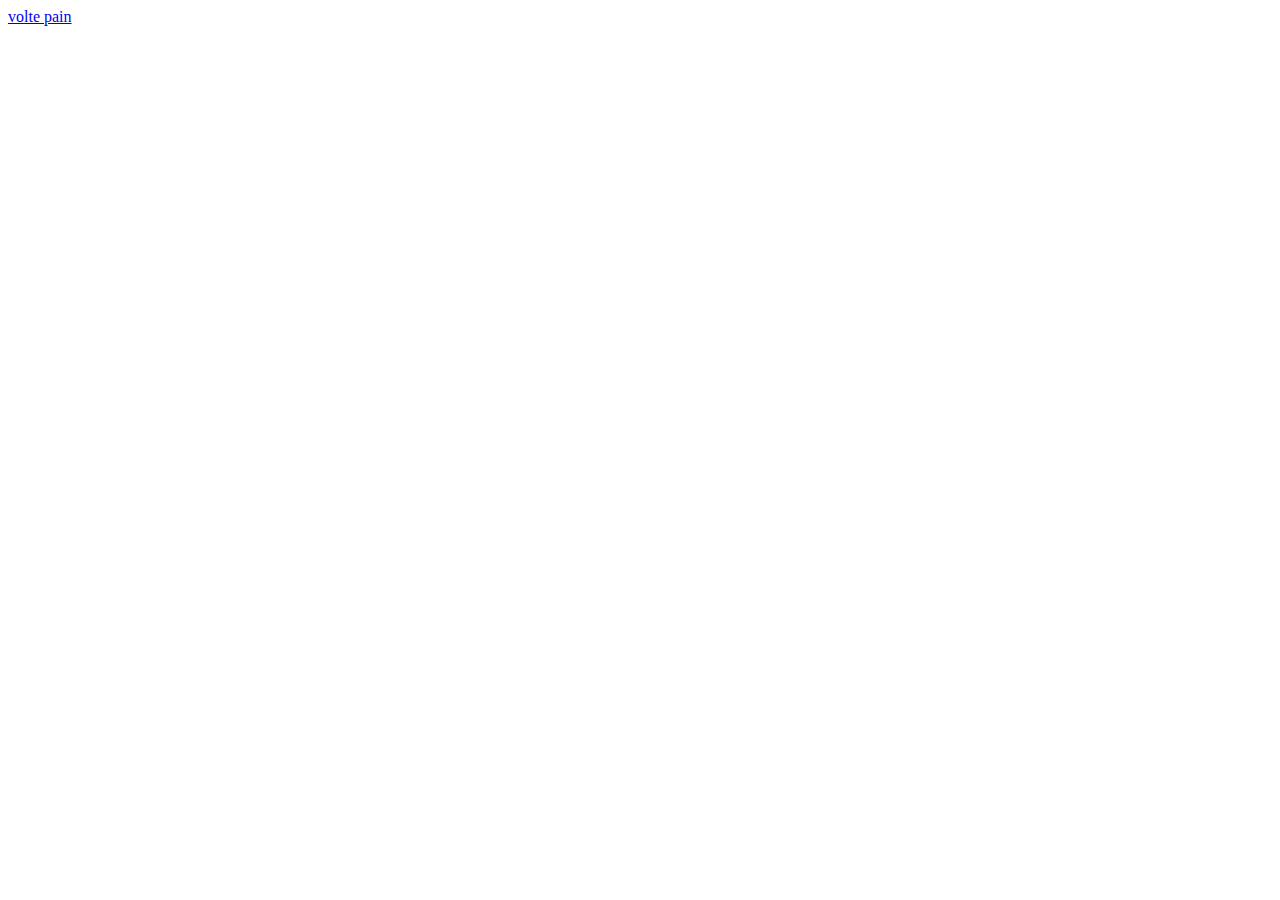
==== jogo.html @ 90666d10 "Merge pull request #1 from gusmrtns/matheus" ====
<!DOCTYPE html>
<html lang="en">
<head>
    <meta charset="UTF-8">
    <meta name="viewport" content="width=device-width, initial-scale=1.0">
    <title>Document</title>
</head>
<body>
    <a href="main.html">volte pain</a>
</body>
</html>
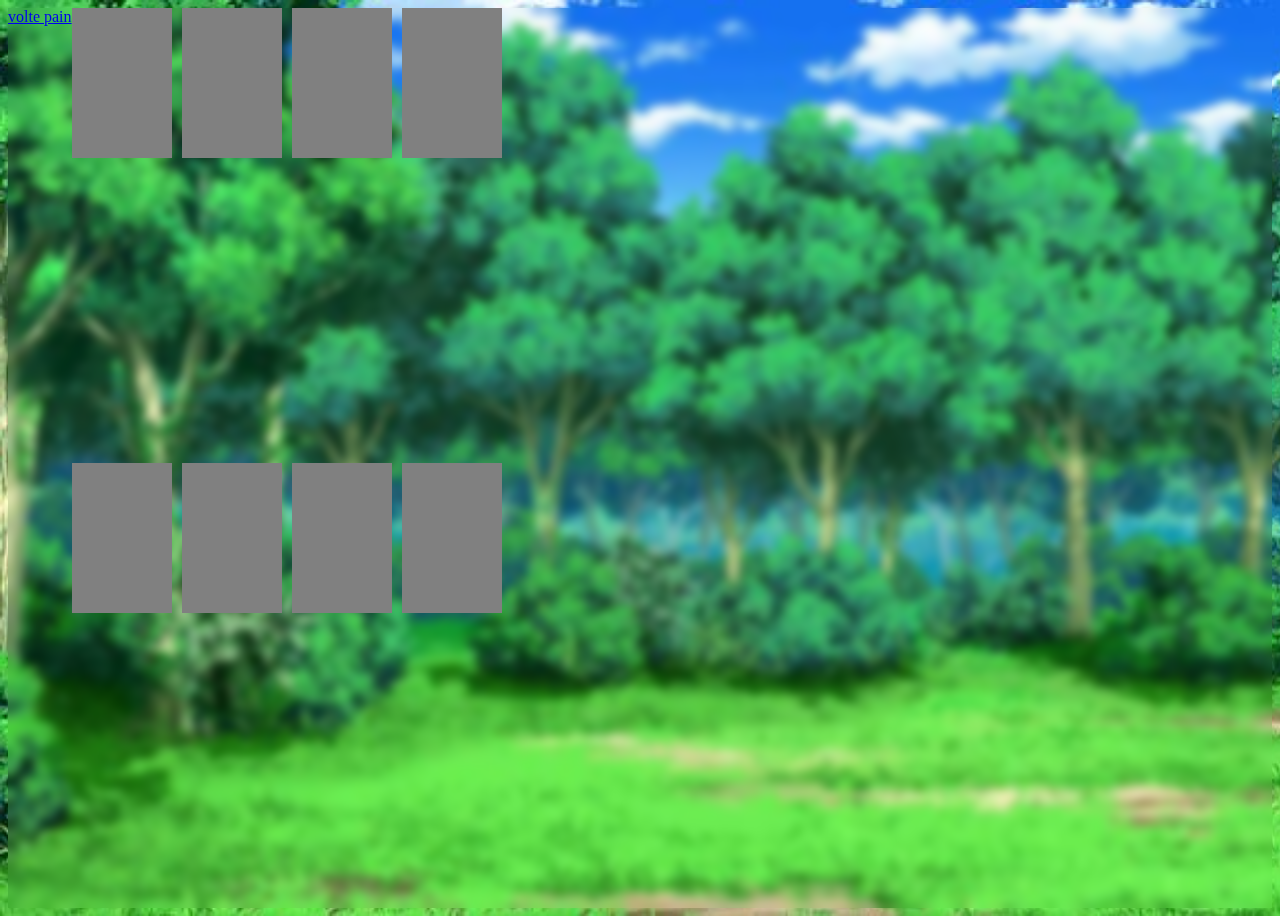
==== commit e4c86fc5: "refactor: index" ====
--- a/jogo.html
+++ b/jogo.html
@@ -3,9 +3,14 @@
 <head>
     <meta charset="UTF-8">
     <meta name="viewport" content="width=device-width, initial-scale=1.0">
+    <link rel="stylesheet" href="/styles/game.css">
     <title>Document</title>
 </head>
 <body>
-    <a href="main.html">volte pain</a>
+    <a href="index.html">volte pain</a>
+    <div id="game-board" class="game-board">
+        <!-- Cartas serão geradas dinamicamente pelo JavaScript -->
+    </div>
+    <script src="/script/GameLogic.js"></script>
 </body>
 </html>--- a/styles/game.css
+++ b/styles/game.css
@@ -0,0 +1,45 @@
+.game-board {
+    display: grid;
+    grid-template-columns: repeat(4, 1fr);
+    gap: 10px;
+  }
+  
+.card {
+    width: 100px;
+    height: 150px;
+    perspective: 1000px;
+}
+  
+.card div {
+    width: 100%;
+    height: 100%;
+    position: absolute;
+    backface-visibility: hidden;
+    transition: transform 0.5s;
+}
+  
+.card-back {
+    background: gray;
+}
+  
+.card-front {
+    background: white;
+    transform: rotateY(180deg);
+}
+  
+.card.flipped .card-front {
+    transform: rotateY(0);
+}
+  
+.card.flipped .card-back {
+    transform: rotateY(-180deg);
+}
+
+body {
+    height: 100vh;
+    display: flex;
+    background-image: url(/assets/fundo.jpeg);
+    background-size: cover;
+    backdrop-filter: blur(5px);
+    -webkit-backdrop-filter: blur(5px);
+}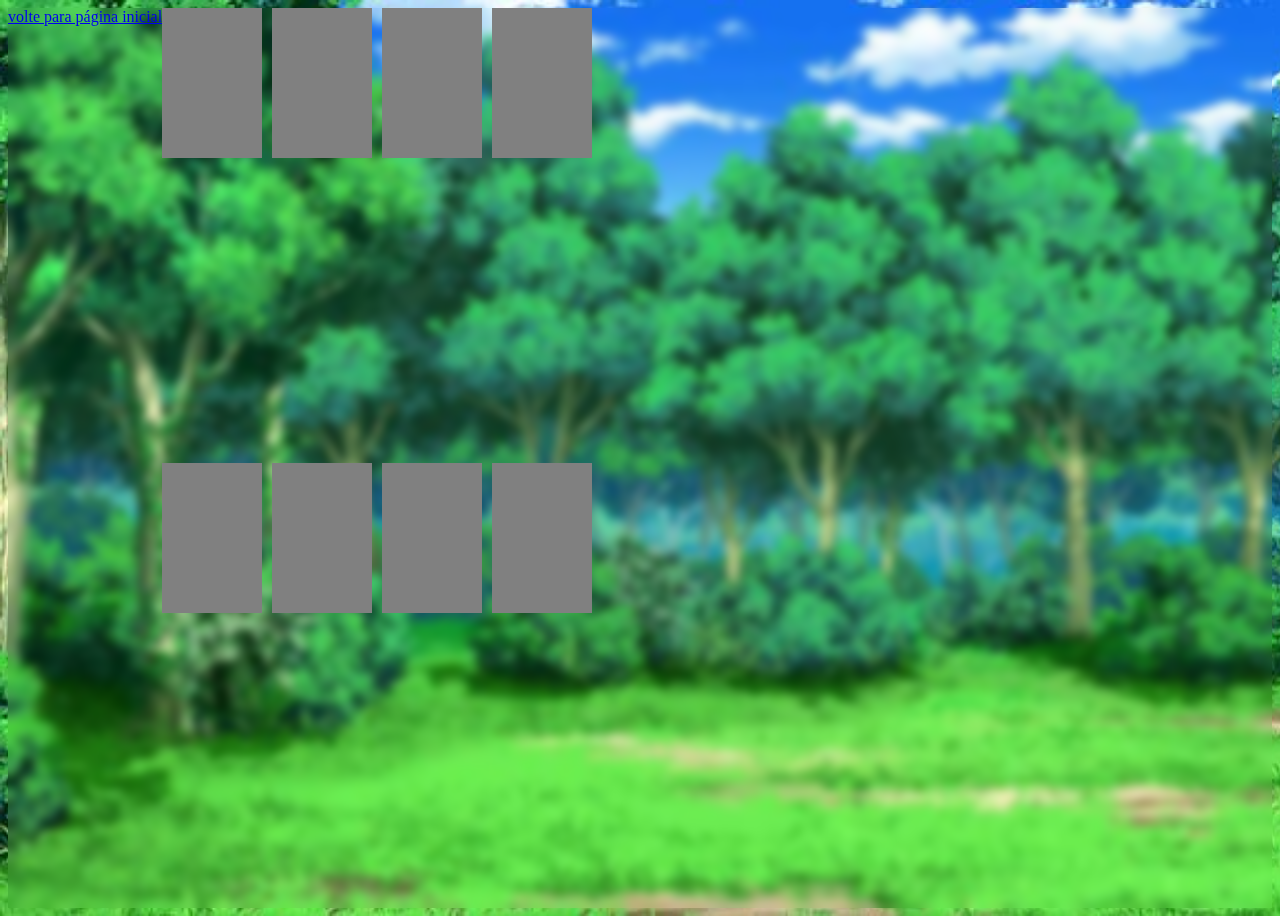
==== commit a1ff8449: "Adicionando alterações" ====
--- a/jogo.html
+++ b/jogo.html
@@ -7,10 +7,11 @@
     <title>Document</title>
 </head>
 <body>
-    <a href="index.html">volte pain</a>
+    <a href="index.html">volte para página inicial</a>
     <div id="game-board" class="game-board">
         <!-- Cartas serão geradas dinamicamente pelo JavaScript -->
     </div>
     <script src="/script/GameLogic.js"></script>
+
 </body>
 </html>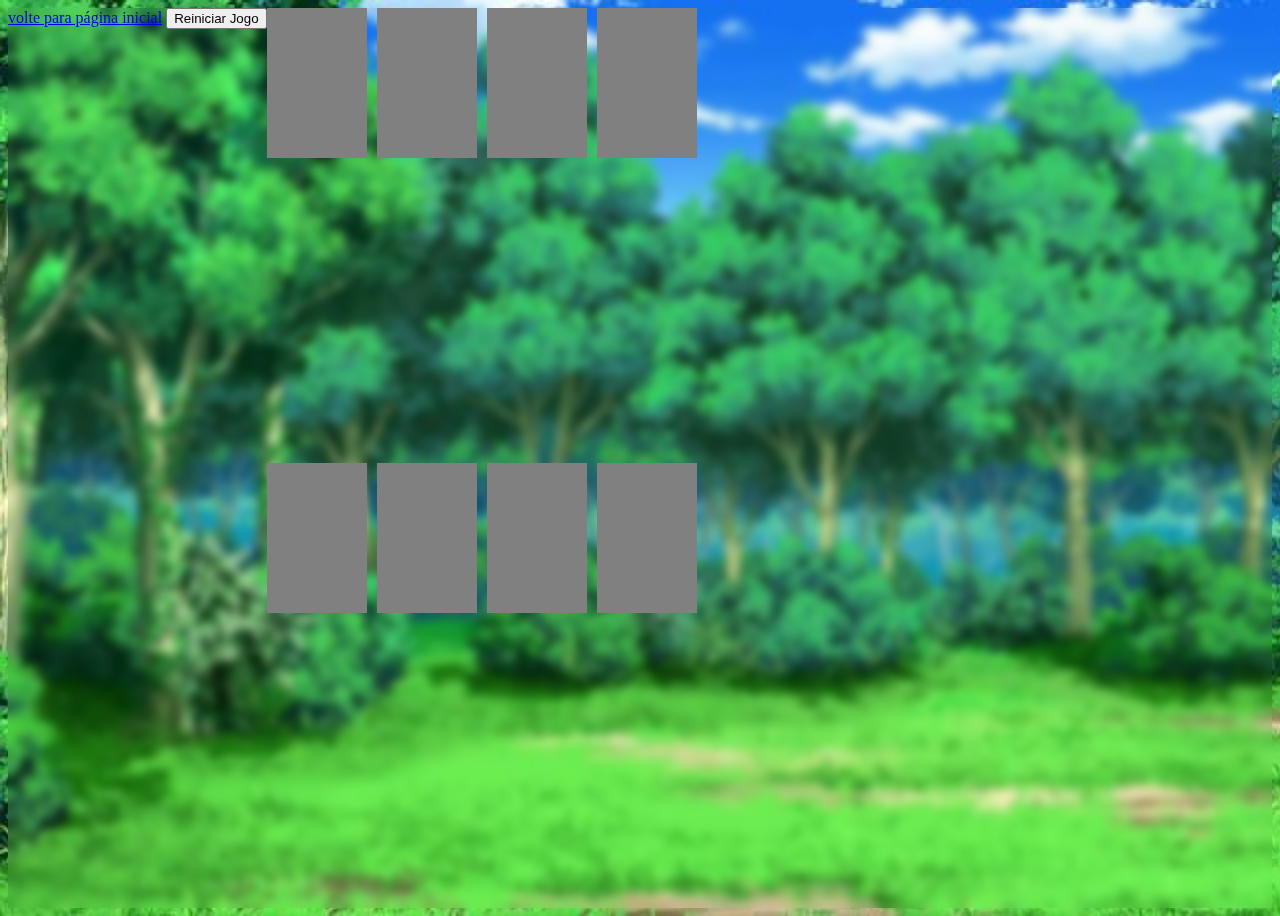
==== commit 2fdaaf39: "Adição de botão de reiniciar, função para determinar a vitória e adição de mensagens durante o jogo" ====
--- a/jogo.html
+++ b/jogo.html
@@ -1,5 +1,5 @@
 <!DOCTYPE html>
-<html lang="en">
+<html lang="pt-BR">
 <head>
     <meta charset="UTF-8">
     <meta name="viewport" content="width=device-width, initial-scale=1.0">
@@ -7,9 +7,15 @@
     <title>Document</title>
 </head>
 <body>
-    <a href="index.html">volte para página inicial</a>
+    <header>
+        <a href="index.html">volte para página inicial</a>
+        <button type="button" id="buttonRestart">Reiniciar Jogo</button>
+    </header>
     <div id="game-board" class="game-board">
         <!-- Cartas serão geradas dinamicamente pelo JavaScript -->
+    </div>
+    <div id="message">
+
     </div>
     <script src="/script/GameLogic.js"></script>
 
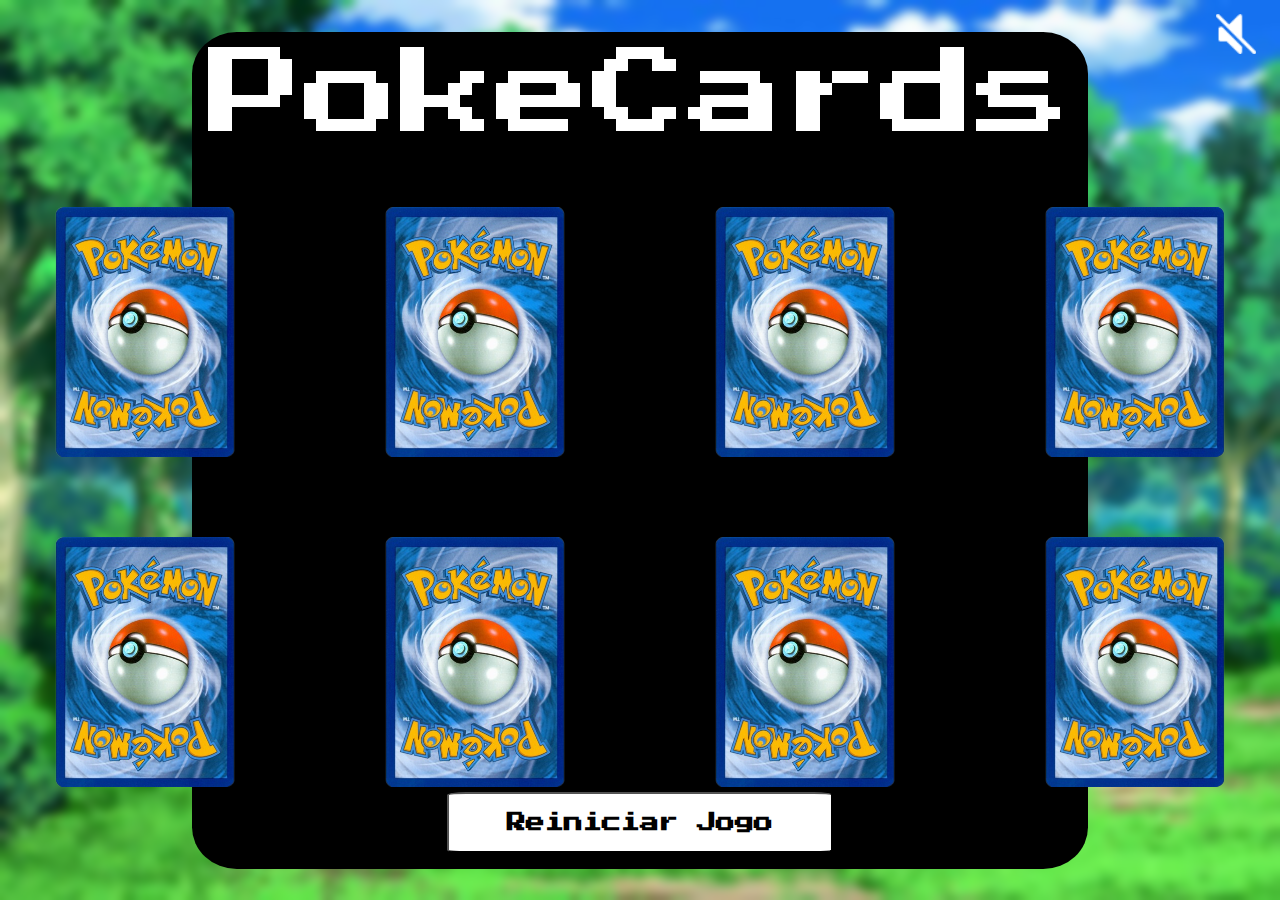
==== commit 393e15ee: ":lipstick: feat: Estilização da pagina do jogo" ====
--- a/jogo.html
+++ b/jogo.html
@@ -1,23 +1,35 @@
 <!DOCTYPE html>
-<html lang="pt-BR">
+<html lang="en">
 <head>
     <meta charset="UTF-8">
     <meta name="viewport" content="width=device-width, initial-scale=1.0">
     <link rel="stylesheet" href="/styles/game.css">
-    <title>Document</title>
+    <link rel="stylesheet" href="style.css">
+    <link rel="preconnect" href="https://fonts.googleapis.com">
+    <link rel="preconnect" href="https://fonts.gstatic.com" crossorigin>
+    <link href="https://fonts.googleapis.com/css2?family=Press+Start+2P&display=swap" rel="stylesheet">
+    <link rel="preconnect" href="https://fonts.googleapis.com">
+    <link rel="preconnect" href="https://fonts.gstatic.com" crossorigin>
+   
+    <title>PokeCards</title>
 </head>
 <body>
-    <header>
-        <a href="index.html">volte para página inicial</a>
-        <button type="button" id="buttonRestart">Reiniciar Jogo</button>
-    </header>
-    <div id="game-board" class="game-board">
-        <!-- Cartas serão geradas dinamicamente pelo JavaScript -->
-    </div>
-    <div id="message">
-
-    </div>
+    <main>
+        <audio id="musica" autoplay loop>
+            <source src="/assets/Pokemon FireRed_LeafGreen- Professor Oak.mp3" type="audio/mp3">
+            Seu navegador não suporta o elemento de áudio.
+          </audio>
+          <button id="btnMute">Mute</button>
+        <section class="start-game">
+            <section class="tittle">
+                <div id="message"></div>
+                <h1><a href="index.html">PokeCards</a></h1>
+            </section>
+            <div id="game-board" class="game-board"></div>
+            <button type="button" id="buttonRestart">Reiniciar Jogo</button>
+        </section>
+    </main>
+    <script src="/script/Main.js"></script>
     <script src="/script/GameLogic.js"></script>
-
 </body>
 </html>--- a/styles/game.css
+++ b/styles/game.css
@@ -1,15 +1,137 @@
+/* ----------------------------------------
+   RESET GLOBAL E ESTILIZAÇÃO BÁSICA
+---------------------------------------- */
+* {
+    margin: 0;
+    padding: 0;
+    box-sizing: border-box;
+}
+
+/* ----------------------------------------
+   ESTILO DO CORPO DA PÁGINA
+---------------------------------------- */
+body {
+    height: 100vh;
+    display: flex;
+    background-image: url('/assets/fundo.jpeg');
+    background-size: cover;
+    backdrop-filter: blur(5px);
+    -webkit-backdrop-filter: blur(5px);
+}
+
+/* ----------------------------------------
+   ESTILO DO CONTAINER PRINCIPAL (MAIN)
+---------------------------------------- */
+main {
+    width: 100%;
+    height: 100%;
+    display: flex;
+    align-items: center;
+    justify-content: center;
+}
+
+/* ----------------------------------------
+   ESTILO DO CONTAINER INICIAL DO JOGO (start-game)
+---------------------------------------- */
+.start-game {
+    background-color: black;
+    width: 70%;
+    height: 93%;
+    display: flex;
+    flex-direction: column;
+    align-items: center;
+    justify-content: center;
+    border-radius: 5%;
+    gap: 1em;
+    position: relative;  /* Permite que o layout dentro do start-game fique no nível adequado */
+}
+
+/* ----------------------------------------
+   ESTILO DO TÍTULO
+---------------------------------------- */
+.tittle {
+    display: flex;
+    flex-direction: column;
+    justify-content: center;
+    align-items: center;
+    width: 100%;
+    margin-bottom: 2.5em;
+}
+
+/* ----------------------------------------
+   ESTILO DOS LINKS (a)
+---------------------------------------- */
+a {
+    color: white;
+    text-decoration: none;
+    font-size: 3em;
+    font-family: "Press Start 2P", system-ui;
+    font-weight: 400;
+    font-style: normal;
+}
+
+/* ----------------------------------------
+   ESTILO DO TABULEIRO DE JOGO (game-board)
+---------------------------------------- */
 .game-board {
     display: grid;
     grid-template-columns: repeat(4, 1fr);
-    gap: 10px;
-  }
-  
+    gap: 5em;
+    height: 60%;
+}
+
+/* ----------------------------------------
+   ESTILO DO BOTÃO DE RECOMEÇAR
+---------------------------------------- */
+#buttonRestart {
+    display: inline-block;
+    text-align: center;
+    color: black;
+    font-family: "Press Start 2P", system-ui;
+    font-weight: 400;
+    font-style: normal;
+    padding: 1em 3em;
+    font-weight: 800;
+    font-size: 1.2em;
+    text-decoration: none;
+    background-color: white;
+    border-radius: 5%;
+    margin-top: 3.5em;
+    transition: background-color 0.3s ease, transform 0.2s ease;
+}
+
+#buttonRestart:hover {
+    background-color: lightgray;
+    transform: scale(1.05);
+}
+
+/* ----------------------------------------
+   ESTILO DA MENSAGEM
+---------------------------------------- */
+#message {
+    font-family: "Press Start 2P", system-ui;
+    font-size: 1em;
+    color: white;
+    text-align: center;
+    padding: 10px;
+    border-radius: 5px;
+    position: absolute;
+    top: 12%;
+    left: 50%;
+    transform: translateX(-50%);
+    z-index: 10;
+    width: 80%;
+}
+
+/* ----------------------------------------
+   ESTILO DAS CARTAS DO JOGO (card)
+---------------------------------------- */
 .card {
-    width: 100px;
-    height: 150px;
+    width: 250px;
+    height: 250px;
     perspective: 1000px;
 }
-  
+
 .card div {
     width: 100%;
     height: 100%;
@@ -17,29 +139,92 @@
     backface-visibility: hidden;
     transition: transform 0.5s;
 }
-  
+
 .card-back {
-    background: gray;
-}
-  
+    background-image: url('/assets/carta.png');
+    background-size: 100% 100%;
+    background-repeat: no-repeat;
+}
+
 .card-front {
-    background: white;
     transform: rotateY(180deg);
-}
-  
+    background-size: 100% 100%;
+    background-repeat: no-repeat;
+}
+
 .card.flipped .card-front {
     transform: rotateY(0);
 }
-  
+
 .card.flipped .card-back {
     transform: rotateY(-180deg);
 }
 
-body {
-    height: 100vh;
-    display: flex;
-    background-image: url(/assets/fundo.jpeg);
-    background-size: cover;
-    backdrop-filter: blur(5px);
-    -webkit-backdrop-filter: blur(5px);
-}+/* ----------------------------------------
+   IMAGENS PARA OS POKÉMONS NAS CARTAS
+---------------------------------------- */
+.card-front.charmander {
+    background-image: url('https://cdn.cardsrealm.com/images/cartas/g1-generations/en/med/charmander-rc3-rc3.png?2414?');
+    background-size: 100% 100%;
+    background-repeat: no-repeat;
+}
+
+.card-front.bulbasaur {
+    background-image: url('https://cdn.cardsrealm.com/images/cartas/swshp-swsh-black-star-promos/EN/med/bulbasaur-pr-sw-swsh303-swsh303.png?5316?');
+    background-size: 100% 100%;
+    background-repeat: no-repeat;
+}
+
+.card-front.squirtle {
+    background-image: url('https://cdn.cardsrealm.com/images/cartas/bw7-boundaries-crossed/en/med/squirtle-29149-29.png?9922?');
+    background-size: 100% 100%;
+    background-repeat: no-repeat;
+}
+
+.card-front.pikachu {
+    background-image: url('https://cdn.cardsrealm.com/images/cartas/swsh11-lost-origin/en/med/pikachu-lor-52-52.png?1068?');
+    background-size: 100% 100%;
+    background-repeat: no-repeat;
+}
+
+.card-front.raichu {
+    background-image: url('https://cdn.cardsrealm.com/images/cartas/swsh12-silver-tempest/en/med/raichu-sit-50-50.png?3433?');
+    background-size: 100% 100%;
+    background-repeat: no-repeat;
+}
+
+.card-front.charizard {
+    background-image: url('https://cdn.cardsrealm.com/images/cartas/swsh9-brilliant-stars/en/med/charizard-v-17172-17.png?3006?');
+    background-size: 100% 100%;
+    background-repeat: no-repeat;
+}
+
+.card-front.venusaur {
+    background-image: url('https://cdn.cardsrealm.com/images/cartas/pokemon-go/en/med/venusaur-pgo-3-3.png?5952?');
+    background-size: 100% 100%;
+    background-repeat: no-repeat;
+}
+
+.card-front.blastoise {
+    background-image: url('https://cdn.cardsrealm.com/images/cartas/pokemon-go/en/med/blastoise-pgo-17-17.png?4477?&width=250');
+    background-size: 100% 100%;
+    background-repeat: no-repeat;
+}
+
+
+/* Estilo básico do botão */
+#btnMute {
+    position: absolute;
+    bottom: 94vh;
+    left: 95%;
+    padding: 0;
+    background-image: url('/assets/mute-2-32.png'); /* Caminho da sua imagem */
+    background-size: cover; /* Isso vai cobrir todo o espaço do botão com a imagem */
+    text-indent: -9999px; /* Remove qualquer texto dentro do botão */
+    border: none;
+    cursor: pointer;
+    width: 40px; /* Tamanho do botão */
+    height: 40px; /* Tamanho do botão */
+    background-color: transparent; /* Garante que o fundo do botão seja transparente */
+    box-shadow: none; /* Remove sombras que possam estar interferindo */
+}
